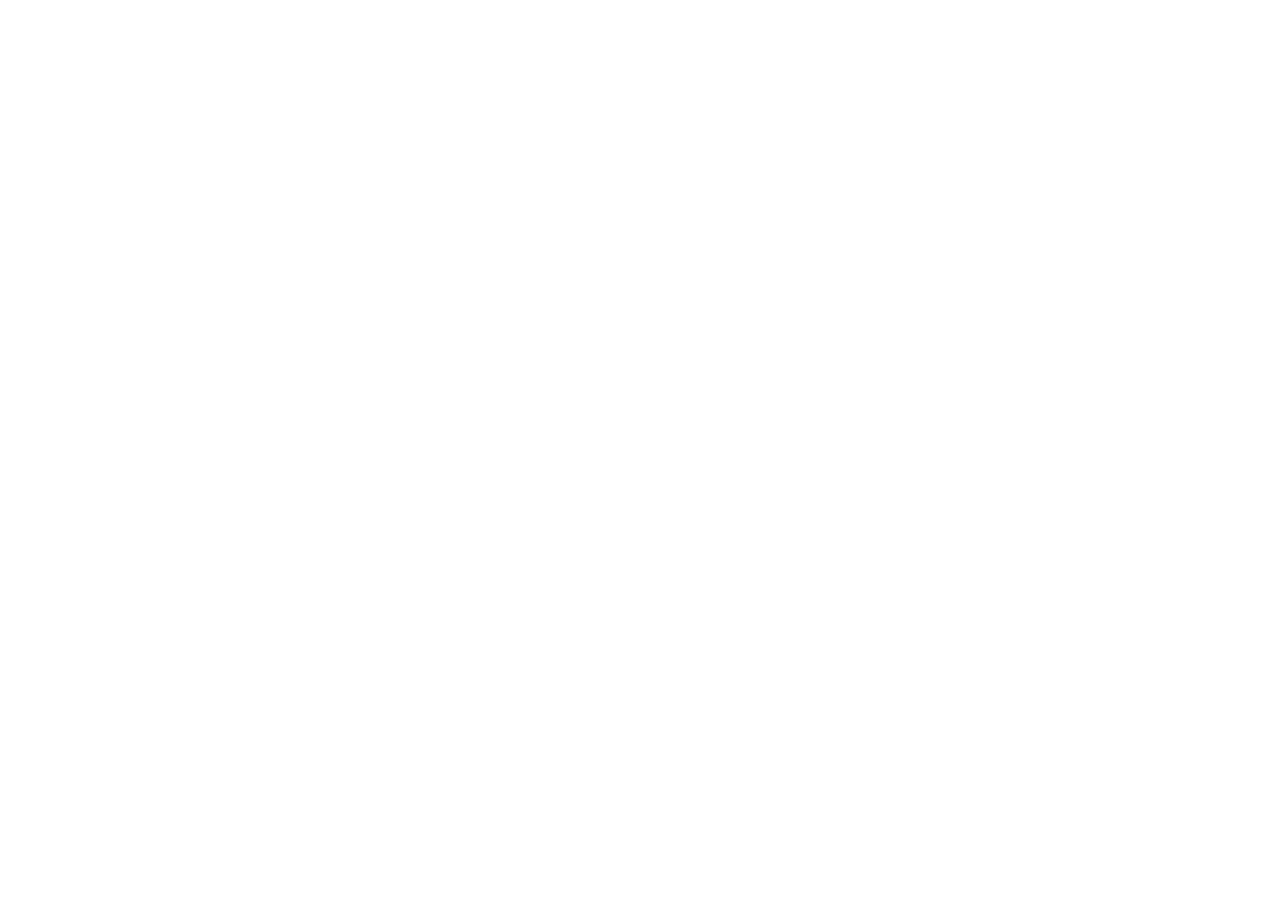
==== login.html @ bdaf7fa5 "初始化了大事件案例" ====
<!DOCTYPE html>
<html lang="en">
<head>
    <meta charset="UTF-8">
    <meta name="viewport" content="width=device-width, initial-scale=1.0">
    <title>Document</title>
</head>
<body>
    
</body>
</html>
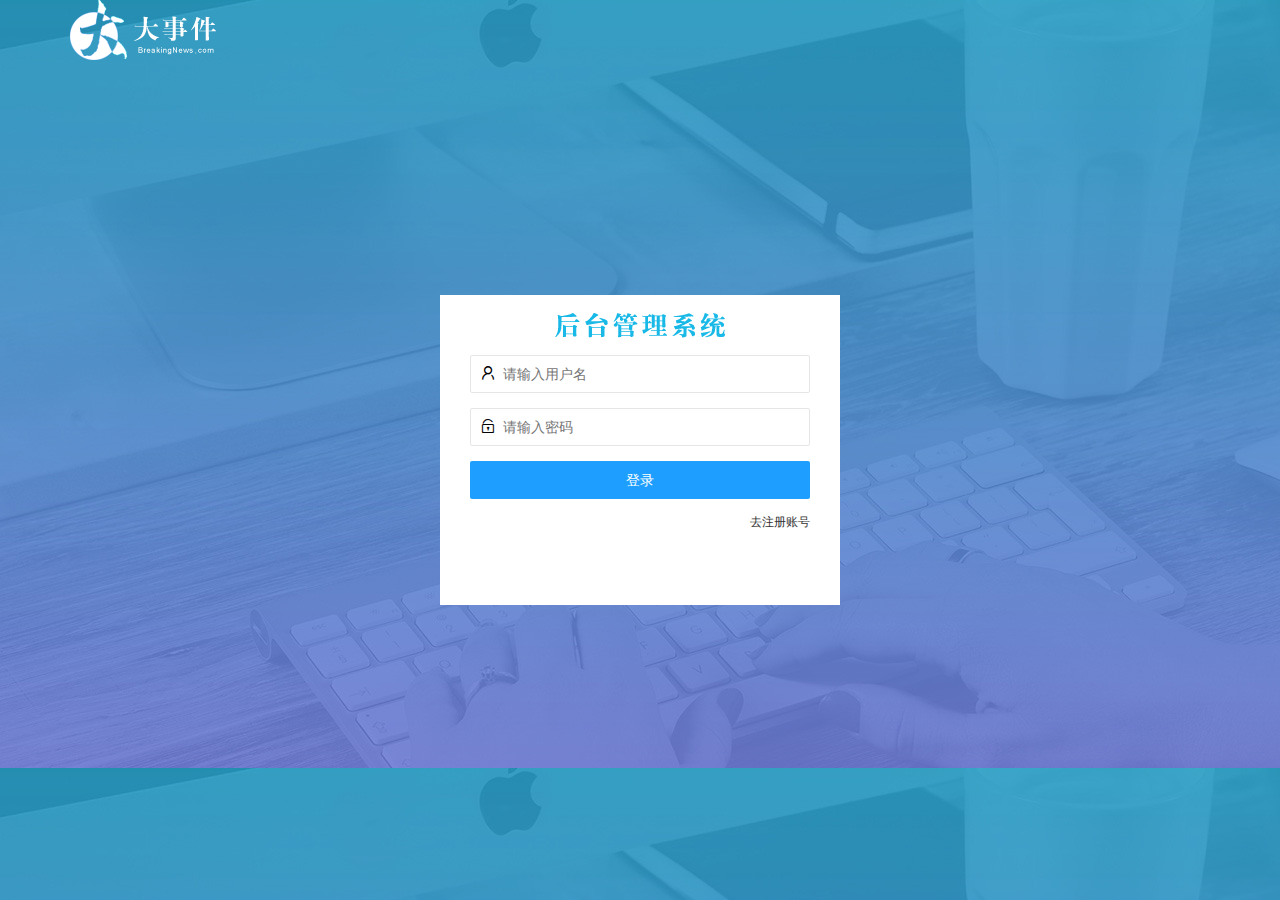
==== commit 0c56c8c4: "完成了登录和注册功能的开发" ====
--- a/login.html
+++ b/login.html
@@ -1,11 +1,125 @@
 <!DOCTYPE html>
 <html lang="en">
-<head>
-    <meta charset="UTF-8">
-    <meta name="viewport" content="width=device-width, initial-scale=1.0">
-    <title>Document</title>
-</head>
-<body>
-    
-</body>
-</html>+  <head>
+    <meta charset="UTF-8" />
+    <meta name="viewport" content="width=device-width, initial-scale=1.0" />
+    <title>登录/注册页面</title>
+    <!-- 导入lay uI -->
+    <link rel="stylesheet" href="/assets/lib/layui/css/layui.css" />
+    <!-- 导入自己的样式表 -->
+    <link rel="stylesheet" href="/assets/css/login.css" />
+  </head>
+  <body>
+    <!-- 头部区域 -->
+    <div class="layui-main">
+      <img src="/assets/images/logo.png" alt="" />
+    </div>
+    <!-- ---------------------------------------------------------- -->
+    <!-- 登录注册区域 -->
+    <div class="loginAndRegBox">
+      <div class="title-box"></div>
+      <!-- 登录的div -->
+      <div class="login-box">
+        <!-- 登录的表单 -->
+        <form class="layui-form" id="form_login">
+          <!-- 用户名 -->
+          <div class="layui-form-item">
+            <i class="layui-icon layui-icon-username"></i>
+            <input
+              type="text"
+              name="username"
+              required
+              lay-verify="required"
+              placeholder="请输入用户名"
+              autocomplete="off"
+              class="layui-input"
+            />
+          </div>
+          <!-- 密码 -->
+          <div class="layui-form-item">
+            <i class="layui-icon layui-icon-password"></i>
+            <input
+              type="password"
+              name="password"
+              required
+              lay-verify="required"
+              placeholder="请输入密码"
+              autocomplete="off"
+              class="layui-input"
+            />
+          </div>
+          <!-- 登录按钮 -->
+          <div class="layui-form-item">
+            <!-- 注意：表单提交按钮和普通按钮的区别，就是 lay-submit 属性 -->
+            <button class="layui-btn layui-btn-fluid layui-btn-normal" lay-submit>登录</button>
+          </div>
+          <div class="layui-form-item links">
+            <a href="javascript:;" id="link_reg">去注册账号</a>
+          </div>
+        </form>
+      </div>
+      <!-- ------------------------------------------------------------------- -->
+      <!-- 注册的div -->
+      <div class="reg-box">
+        <!-- 注册的表单 -->
+        <form class="layui-form" id="form_reg">
+          <!-- 用户名 -->
+          <div class="layui-form-item">
+            <i class="layui-icon layui-icon-username"></i>
+            <input
+              type="text"
+              name="username"
+              required
+              lay-verify="required"
+              placeholder="请输入用户名"
+              autocomplete="off"
+              class="layui-input"
+            />
+          </div>
+          <!-- 密码 -->
+          <div class="layui-form-item">
+            <i class="layui-icon layui-icon-password"></i>
+            <input
+              type="password"
+              name="password"
+              required
+              lay-verify="required|pwd"
+              placeholder="请输入密码"
+              autocomplete="off"
+              class="layui-input"
+            />
+          </div>
+          <!-- 密码确认框 -->
+          <div class="layui-form-item">
+            <i class="layui-icon layui-icon-password"></i>
+            <input
+              type="password"
+              name="repassword"
+              required
+              lay-verify="required|pwd|repwd"
+              placeholder="再次确认密码"
+              autocomplete="off"
+              class="layui-input"
+            />
+          </div>
+          <!-- 注册按钮 -->
+          <div class="layui-form-item">
+            <!-- 注意：表单提交按钮和普通按钮的区别，就是 lay-submit 属性 -->
+            <button class="layui-btn layui-btn-fluid layui-btn-normal" lay-submit>注册</button>
+          </div>
+          <div class="layui-form-item links">
+            <a href="javascript:;" id="link_login">去登录</a>
+          </div>
+        </form>
+      </div>
+    </div>
+    <!-- 导入layui -->
+    <script src="/assets/lib/layui/layui.all.js"></script>
+    <!-- 导入jq -->
+    <script src="/assets/lib/jquery.js"></script>
+    <!-- 导入自己封装的baseAPI.js -->
+    <script src="/assets/js/baseAPI.js"></script>
+    <!-- 导入自己的js -->
+    <script src="/assets/js/login.js"></script>
+  </body>
+</html>
--- a/assets/lib/layui/css/layui.css
+++ b/assets/lib/layui/css/layui.css
@@ -0,0 +1,2 @@
+/** layui-v2.5.5 MIT License By https://www.layui.com */
+ .layui-inline,img{display:inline-block;vertical-align:middle}h1,h2,h3,h4,h5,h6{font-weight:400}.layui-edge,.layui-header,.layui-inline,.layui-main{position:relative}.layui-body,.layui-edge,.layui-elip{overflow:hidden}.layui-btn,.layui-edge,.layui-inline,img{vertical-align:middle}.layui-btn,.layui-disabled,.layui-icon,.layui-unselect{-moz-user-select:none;-webkit-user-select:none;-ms-user-select:none}.layui-elip,.layui-form-checkbox span,.layui-form-pane .layui-form-label{text-overflow:ellipsis;white-space:nowrap}.layui-breadcrumb,.layui-tree-btnGroup{visibility:hidden}blockquote,body,button,dd,div,dl,dt,form,h1,h2,h3,h4,h5,h6,input,li,ol,p,pre,td,textarea,th,ul{margin:0;padding:0;-webkit-tap-highlight-color:rgba(0,0,0,0)}a:active,a:hover{outline:0}img{border:none}li{list-style:none}table{border-collapse:collapse;border-spacing:0}h4,h5,h6{font-size:100%}button,input,optgroup,option,select,textarea{font-family:inherit;font-size:inherit;font-style:inherit;font-weight:inherit;outline:0}pre{white-space:pre-wrap;white-space:-moz-pre-wrap;white-space:-pre-wrap;white-space:-o-pre-wrap;word-wrap:break-word}body{line-height:24px;font:14px Helvetica Neue,Helvetica,PingFang SC,Tahoma,Arial,sans-serif}hr{height:1px;margin:10px 0;border:0;clear:both}a{color:#333;text-decoration:none}a:hover{color:#777}a cite{font-style:normal;*cursor:pointer}.layui-border-box,.layui-border-box *{box-sizing:border-box}.layui-box,.layui-box *{box-sizing:content-box}.layui-clear{clear:both;*zoom:1}.layui-clear:after{content:'\20';clear:both;*zoom:1;display:block;height:0}.layui-inline{*display:inline;*zoom:1}.layui-edge{display:inline-block;width:0;height:0;border-width:6px;border-style:dashed;border-color:transparent}.layui-edge-top{top:-4px;border-bottom-color:#999;border-bottom-style:solid}.layui-edge-right{border-left-color:#999;border-left-style:solid}.layui-edge-bottom{top:2px;border-top-color:#999;border-top-style:solid}.layui-edge-left{border-right-color:#999;border-right-style:solid}.layui-disabled,.layui-disabled:hover{color:#d2d2d2!important;cursor:not-allowed!important}.layui-circle{border-radius:100%}.layui-show{display:block!important}.layui-hide{display:none!important}@font-face{font-family:layui-icon;src:url(../font/iconfont.eot?v=250);src:url(../font/iconfont.eot?v=250#iefix) format('embedded-opentype'),url(../font/iconfont.woff2?v=250) format('woff2'),url(../font/iconfont.woff?v=250) format('woff'),url(../font/iconfont.ttf?v=250) format('truetype'),url(../font/iconfont.svg?v=250#layui-icon) format('svg')}.layui-icon{font-family:layui-icon!important;font-size:16px;font-style:normal;-webkit-font-smoothing:antialiased;-moz-osx-font-smoothing:grayscale}.layui-icon-reply-fill:before{content:"\e611"}.layui-icon-set-fill:before{content:"\e614"}.layui-icon-menu-fill:before{content:"\e60f"}.layui-icon-search:before{content:"\e615"}.layui-icon-share:before{content:"\e641"}.layui-icon-set-sm:before{content:"\e620"}.layui-icon-engine:before{content:"\e628"}.layui-icon-close:before{content:"\1006"}.layui-icon-close-fill:before{content:"\1007"}.layui-icon-chart-screen:before{content:"\e629"}.layui-icon-star:before{content:"\e600"}.layui-icon-circle-dot:before{content:"\e617"}.layui-icon-chat:before{content:"\e606"}.layui-icon-release:before{content:"\e609"}.layui-icon-list:before{content:"\e60a"}.layui-icon-chart:before{content:"\e62c"}.layui-icon-ok-circle:before{content:"\1005"}.layui-icon-layim-theme:before{content:"\e61b"}.layui-icon-table:before{content:"\e62d"}.layui-icon-right:before{content:"\e602"}.layui-icon-left:before{content:"\e603"}.layui-icon-cart-simple:before{content:"\e698"}.layui-icon-face-cry:before{content:"\e69c"}.layui-icon-face-smile:before{content:"\e6af"}.layui-icon-survey:before{content:"\e6b2"}.layui-icon-tree:before{content:"\e62e"}.layui-icon-upload-circle:before{content:"\e62f"}.layui-icon-add-circle:before{content:"\e61f"}.layui-icon-download-circle:before{content:"\e601"}.layui-icon-templeate-1:before{content:"\e630"}.layui-icon-util:before{content:"\e631"}.layui-icon-face-surprised:before{content:"\e664"}.layui-icon-edit:before{content:"\e642"}.layui-icon-speaker:before{content:"\e645"}.layui-icon-down:before{content:"\e61a"}.layui-icon-file:before{content:"\e621"}.layui-icon-layouts:before{content:"\e632"}.layui-icon-rate-half:before{content:"\e6c9"}.layui-icon-add-circle-fine:before{content:"\e608"}.layui-icon-prev-circle:before{content:"\e633"}.layui-icon-read:before{content:"\e705"}.layui-icon-404:before{content:"\e61c"}.layui-icon-carousel:before{content:"\e634"}.layui-icon-help:before{content:"\e607"}.layui-icon-code-circle:before{content:"\e635"}.layui-icon-water:before{content:"\e636"}.layui-icon-username:before{content:"\e66f"}.layui-icon-find-fill:before{content:"\e670"}.layui-icon-about:before{content:"\e60b"}.layui-icon-location:before{content:"\e715"}.layui-icon-up:before{content:"\e619"}.layui-icon-pause:before{content:"\e651"}.layui-icon-date:before{content:"\e637"}.layui-icon-layim-uploadfile:before{content:"\e61d"}.layui-icon-delete:before{content:"\e640"}.layui-icon-play:before{content:"\e652"}.layui-icon-top:before{content:"\e604"}.layui-icon-friends:before{content:"\e612"}.layui-icon-refresh-3:before{content:"\e9aa"}.layui-icon-ok:before{content:"\e605"}.layui-icon-layer:before{content:"\e638"}.layui-icon-face-smile-fine:before{content:"\e60c"}.layui-icon-dollar:before{content:"\e659"}.layui-icon-group:before{content:"\e613"}.layui-icon-layim-download:before{content:"\e61e"}.layui-icon-picture-fine:before{content:"\e60d"}.layui-icon-link:before{content:"\e64c"}.layui-icon-diamond:before{content:"\e735"}.layui-icon-log:before{content:"\e60e"}.layui-icon-rate-solid:before{content:"\e67a"}.layui-icon-fonts-del:before{content:"\e64f"}.layui-icon-unlink:before{content:"\e64d"}.layui-icon-fonts-clear:before{content:"\e639"}.layui-icon-triangle-r:before{content:"\e623"}.layui-icon-circle:before{content:"\e63f"}.layui-icon-radio:before{content:"\e643"}.layui-icon-align-center:before{content:"\e647"}.layui-icon-align-right:before{content:"\e648"}.layui-icon-align-left:before{content:"\e649"}.layui-icon-loading-1:before{content:"\e63e"}.layui-icon-return:before{content:"\e65c"}.layui-icon-fonts-strong:before{content:"\e62b"}.layui-icon-upload:before{content:"\e67c"}.layui-icon-dialogue:before{content:"\e63a"}.layui-icon-video:before{content:"\e6ed"}.layui-icon-headset:before{content:"\e6fc"}.layui-icon-cellphone-fine:before{content:"\e63b"}.layui-icon-add-1:before{content:"\e654"}.layui-icon-face-smile-b:before{content:"\e650"}.layui-icon-fonts-html:before{content:"\e64b"}.layui-icon-form:before{content:"\e63c"}.layui-icon-cart:before{content:"\e657"}.layui-icon-camera-fill:before{content:"\e65d"}.layui-icon-tabs:before{content:"\e62a"}.layui-icon-fonts-code:before{content:"\e64e"}.layui-icon-fire:before{content:"\e756"}.layui-icon-set:before{content:"\e716"}.layui-icon-fonts-u:before{content:"\e646"}.layui-icon-triangle-d:before{content:"\e625"}.layui-icon-tips:before{content:"\e702"}.layui-icon-picture:before{content:"\e64a"}.layui-icon-more-vertical:before{content:"\e671"}.layui-icon-flag:before{content:"\e66c"}.layui-icon-loading:before{content:"\e63d"}.layui-icon-fonts-i:before{content:"\e644"}.layui-icon-refresh-1:before{content:"\e666"}.layui-icon-rmb:before{content:"\e65e"}.layui-icon-home:before{content:"\e68e"}.layui-icon-user:before{content:"\e770"}.layui-icon-notice:before{content:"\e667"}.layui-icon-login-weibo:before{content:"\e675"}.layui-icon-voice:before{content:"\e688"}.layui-icon-upload-drag:before{content:"\e681"}.layui-icon-login-qq:before{content:"\e676"}.layui-icon-snowflake:before{content:"\e6b1"}.layui-icon-file-b:before{content:"\e655"}.layui-icon-template:before{content:"\e663"}.layui-icon-auz:before{content:"\e672"}.layui-icon-console:before{content:"\e665"}.layui-icon-app:before{content:"\e653"}.layui-icon-prev:before{content:"\e65a"}.layui-icon-website:before{content:"\e7ae"}.layui-icon-next:before{content:"\e65b"}.layui-icon-component:before{content:"\e857"}.layui-icon-more:before{content:"\e65f"}.layui-icon-login-wechat:before{content:"\e677"}.layui-icon-shrink-right:before{content:"\e668"}.layui-icon-spread-left:before{content:"\e66b"}.layui-icon-camera:before{content:"\e660"}.layui-icon-note:before{content:"\e66e"}.layui-icon-refresh:before{content:"\e669"}.layui-icon-female:before{content:"\e661"}.layui-icon-male:before{content:"\e662"}.layui-icon-password:before{content:"\e673"}.layui-icon-senior:before{content:"\e674"}.layui-icon-theme:before{content:"\e66a"}.layui-icon-tread:before{content:"\e6c5"}.layui-icon-praise:before{content:"\e6c6"}.layui-icon-star-fill:before{content:"\e658"}.layui-icon-rate:before{content:"\e67b"}.layui-icon-template-1:before{content:"\e656"}.layui-icon-vercode:before{content:"\e679"}.layui-icon-cellphone:before{content:"\e678"}.layui-icon-screen-full:before{content:"\e622"}.layui-icon-screen-restore:before{content:"\e758"}.layui-icon-cols:before{content:"\e610"}.layui-icon-export:before{content:"\e67d"}.layui-icon-print:before{content:"\e66d"}.layui-icon-slider:before{content:"\e714"}.layui-icon-addition:before{content:"\e624"}.layui-icon-subtraction:before{content:"\e67e"}.layui-icon-service:before{content:"\e626"}.layui-icon-transfer:before{content:"\e691"}.layui-main{width:1140px;margin:0 auto}.layui-header{z-index:1000;height:60px}.layui-header a:hover{transition:all .5s;-webkit-transition:all .5s}.layui-side{position:fixed;left:0;top:0;bottom:0;z-index:999;width:200px;overflow-x:hidden}.layui-side-scroll{position:relative;width:220px;height:100%;overflow-x:hidden}.layui-body{position:absolute;left:200px;right:0;top:0;bottom:0;z-index:998;width:auto;overflow-y:auto;box-sizing:border-box}.layui-layout-body{overflow:hidden}.layui-layout-admin .layui-header{background-color:#23262E}.layui-layout-admin .layui-side{top:60px;width:200px;overflow-x:hidden}.layui-layout-admin .layui-body{position:fixed;top:60px;bottom:44px}.layui-layout-admin .layui-main{width:auto;margin:0 15px}.layui-layout-admin .layui-footer{position:fixed;left:200px;right:0;bottom:0;height:44px;line-height:44px;padding:0 15px;background-color:#eee}.layui-layout-admin .layui-logo{position:absolute;left:0;top:0;width:200px;height:100%;line-height:60px;text-align:center;color:#009688;font-size:16px}.layui-layout-admin .layui-header .layui-nav{background:0 0}.layui-layout-left{position:absolute!important;left:200px;top:0}.layui-layout-right{position:absolute!important;right:0;top:0}.layui-container{position:relative;margin:0 auto;padding:0 15px;box-sizing:border-box}.layui-fluid{position:relative;margin:0 auto;padding:0 15px}.layui-row:after,.layui-row:before{content:'';display:block;clear:both}.layui-col-lg1,.layui-col-lg10,.layui-col-lg11,.layui-col-lg12,.layui-col-lg2,.layui-col-lg3,.layui-col-lg4,.layui-col-lg5,.layui-col-lg6,.layui-col-lg7,.layui-col-lg8,.layui-col-lg9,.layui-col-md1,.layui-col-md10,.layui-col-md11,.layui-col-md12,.layui-col-md2,.layui-col-md3,.layui-col-md4,.layui-col-md5,.layui-col-md6,.layui-col-md7,.layui-col-md8,.layui-col-md9,.layui-col-sm1,.layui-col-sm10,.layui-col-sm11,.layui-col-sm12,.layui-col-sm2,.layui-col-sm3,.layui-col-sm4,.layui-col-sm5,.layui-col-sm6,.layui-col-sm7,.layui-col-sm8,.layui-col-sm9,.layui-col-xs1,.layui-col-xs10,.layui-col-xs11,.layui-col-xs12,.layui-col-xs2,.layui-col-xs3,.layui-col-xs4,.layui-col-xs5,.layui-col-xs6,.layui-col-xs7,.layui-col-xs8,.layui-col-xs9{position:relative;display:block;box-sizing:border-box}.layui-col-xs1,.layui-col-xs10,.layui-col-xs11,.layui-col-xs12,.layui-col-xs2,.layui-col-xs3,.layui-col-xs4,.layui-col-xs5,.layui-col-xs6,.layui-col-xs7,.layui-col-xs8,.layui-col-xs9{float:left}.layui-col-xs1{width:8.33333333%}.layui-col-xs2{width:16.66666667%}.layui-col-xs3{width:25%}.layui-col-xs4{width:33.33333333%}.layui-col-xs5{width:41.66666667%}.layui-col-xs6{width:50%}.layui-col-xs7{width:58.33333333%}.layui-col-xs8{width:66.66666667%}.layui-col-xs9{width:75%}.layui-col-xs10{width:83.33333333%}.layui-col-xs11{width:91.66666667%}.layui-col-xs12{width:100%}.layui-col-xs-offset1{margin-left:8.33333333%}.layui-col-xs-offset2{margin-left:16.66666667%}.layui-col-xs-offset3{margin-left:25%}.layui-col-xs-offset4{margin-left:33.33333333%}.layui-col-xs-offset5{margin-left:41.66666667%}.layui-col-xs-offset6{margin-left:50%}.layui-col-xs-offset7{margin-left:58.33333333%}.layui-col-xs-offset8{margin-left:66.66666667%}.layui-col-xs-offset9{margin-left:75%}.layui-col-xs-offset10{margin-left:83.33333333%}.layui-col-xs-offset11{margin-left:91.66666667%}.layui-col-xs-offset12{margin-left:100%}@media screen and (max-width:768px){.layui-hide-xs{display:none!important}.layui-show-xs-block{display:block!important}.layui-show-xs-inline{display:inline!important}.layui-show-xs-inline-block{display:inline-block!important}}@media screen and (min-width:768px){.layui-container{width:750px}.layui-hide-sm{display:none!important}.layui-show-sm-block{display:block!important}.layui-show-sm-inline{display:inline!important}.layui-show-sm-inline-block{display:inline-block!important}.layui-col-sm1,.layui-col-sm10,.layui-col-sm11,.layui-col-sm12,.layui-col-sm2,.layui-col-sm3,.layui-col-sm4,.layui-col-sm5,.layui-col-sm6,.layui-col-sm7,.layui-col-sm8,.layui-col-sm9{float:left}.layui-col-sm1{width:8.33333333%}.layui-col-sm2{width:16.66666667%}.layui-col-sm3{width:25%}.layui-col-sm4{width:33.33333333%}.layui-col-sm5{width:41.66666667%}.layui-col-sm6{width:50%}.layui-col-sm7{width:58.33333333%}.layui-col-sm8{width:66.66666667%}.layui-col-sm9{width:75%}.layui-col-sm10{width:83.33333333%}.layui-col-sm11{width:91.66666667%}.layui-col-sm12{width:100%}.layui-col-sm-offset1{margin-left:8.33333333%}.layui-col-sm-offset2{margin-left:16.66666667%}.layui-col-sm-offset3{margin-left:25%}.layui-col-sm-offset4{margin-left:33.33333333%}.layui-col-sm-offset5{margin-left:41.66666667%}.layui-col-sm-offset6{margin-left:50%}.layui-col-sm-offset7{margin-left:58.33333333%}.layui-col-sm-offset8{margin-left:66.66666667%}.layui-col-sm-offset9{margin-left:75%}.layui-col-sm-offset10{margin-left:83.33333333%}.layui-col-sm-offset11{margin-left:91.66666667%}.layui-col-sm-offset12{margin-left:100%}}@media screen and (min-width:992px){.layui-container{width:970px}.layui-hide-md{display:none!important}.layui-show-md-block{display:block!important}.layui-show-md-inline{display:inline!important}.layui-show-md-inline-block{display:inline-block!important}.layui-col-md1,.layui-col-md10,.layui-col-md11,.layui-col-md12,.layui-col-md2,.layui-col-md3,.layui-col-md4,.layui-col-md5,.layui-col-md6,.layui-col-md7,.layui-col-md8,.layui-col-md9{float:left}.layui-col-md1{width:8.33333333%}.layui-col-md2{width:16.66666667%}.layui-col-md3{width:25%}.layui-col-md4{width:33.33333333%}.layui-col-md5{width:41.66666667%}.layui-col-md6{width:50%}.layui-col-md7{width:58.33333333%}.layui-col-md8{width:66.66666667%}.layui-col-md9{width:75%}.layui-col-md10{width:83.33333333%}.layui-col-md11{width:91.66666667%}.layui-col-md12{width:100%}.layui-col-md-offset1{margin-left:8.33333333%}.layui-col-md-offset2{margin-left:16.66666667%}.layui-col-md-offset3{margin-left:25%}.layui-col-md-offset4{margin-left:33.33333333%}.layui-col-md-offset5{margin-left:41.66666667%}.layui-col-md-offset6{margin-left:50%}.layui-col-md-offset7{margin-left:58.33333333%}.layui-col-md-offset8{margin-left:66.66666667%}.layui-col-md-offset9{margin-left:75%}.layui-col-md-offset10{margin-left:83.33333333%}.layui-col-md-offset11{margin-left:91.66666667%}.layui-col-md-offset12{margin-left:100%}}@media screen and (min-width:1200px){.layui-container{width:1170px}.layui-hide-lg{display:none!important}.layui-show-lg-block{display:block!important}.layui-show-lg-inline{display:inline!important}.layui-show-lg-inline-block{display:inline-block!important}.layui-col-lg1,.layui-col-lg10,.layui-col-lg11,.layui-col-lg12,.layui-col-lg2,.layui-col-lg3,.layui-col-lg4,.layui-col-lg5,.layui-col-lg6,.layui-col-lg7,.layui-col-lg8,.layui-col-lg9{float:left}.layui-col-lg1{width:8.33333333%}.layui-col-lg2{width:16.66666667%}.layui-col-lg3{width:25%}.layui-col-lg4{width:33.33333333%}.layui-col-lg5{width:41.66666667%}.layui-col-lg6{width:50%}.layui-col-lg7{width:58.33333333%}.layui-col-lg8{width:66.66666667%}.layui-col-lg9{width:75%}.layui-col-lg10{width:83.33333333%}.layui-col-lg11{width:91.66666667%}.layui-col-lg12{width:100%}.layui-col-lg-offset1{margin-left:8.33333333%}.layui-col-lg-offset2{margin-left:16.66666667%}.layui-col-lg-offset3{margin-left:25%}.layui-col-lg-offset4{margin-left:33.33333333%}.layui-col-lg-offset5{margin-left:41.66666667%}.layui-col-lg-offset6{margin-left:50%}.layui-col-lg-offset7{margin-left:58.33333333%}.layui-col-lg-offset8{margin-left:66.66666667%}.layui-col-lg-offset9{margin-left:75%}.layui-col-lg-offset10{margin-left:83.33333333%}.layui-col-lg-offset11{margin-left:91.66666667%}.layui-col-lg-offset12{margin-left:100%}}.layui-col-space1{margin:-.5px}.layui-col-space1>*{padding:.5px}.layui-col-space3{margin:-1.5px}.layui-col-space3>*{padding:1.5px}.layui-col-space5{margin:-2.5px}.layui-col-space5>*{padding:2.5px}.layui-col-space8{margin:-3.5px}.layui-col-space8>*{padding:3.5px}.layui-col-space10{margin:-5px}.layui-col-space10>*{padding:5px}.layui-col-space12{margin:-6px}.layui-col-space12>*{padding:6px}.layui-col-space15{margin:-7.5px}.layui-col-space15>*{padding:7.5px}.layui-col-space18{margin:-9px}.layui-col-space18>*{padding:9px}.layui-col-space20{margin:-10px}.layui-col-space20>*{padding:10px}.layui-col-space22{margin:-11px}.layui-col-space22>*{padding:11px}.layui-col-space25{margin:-12.5px}.layui-col-space25>*{padding:12.5px}.layui-col-space30{margin:-15px}.layui-col-space30>*{padding:15px}.layui-btn,.layui-input,.layui-select,.layui-textarea,.layui-upload-button{outline:0;-webkit-appearance:none;transition:all .3s;-webkit-transition:all .3s;box-sizing:border-box}.layui-elem-quote{margin-bottom:10px;padding:15px;line-height:22px;border-left:5px solid #009688;border-radius:0 2px 2px 0;background-color:#f2f2f2}.layui-quote-nm{border-style:solid;border-width:1px 1px 1px 5px;background:0 0}.layui-elem-field{margin-bottom:10px;padding:0;border-width:1px;border-style:solid}.layui-elem-field legend{margin-left:20px;padding:0 10px;font-size:20px;font-weight:300}.layui-field-title{margin:10px 0 20px;border-width:1px 0 0}.layui-field-box{padding:10px 15px}.layui-field-title .layui-field-box{padding:10px 0}.layui-progress{position:relative;height:6px;border-radius:20px;background-color:#e2e2e2}.layui-progress-bar{position:absolute;left:0;top:0;width:0;max-width:100%;height:6px;border-radius:20px;text-align:right;background-color:#5FB878;transition:all .3s;-webkit-transition:all .3s}.layui-progress-big,.layui-progress-big .layui-progress-bar{height:18px;line-height:18px}.layui-progress-text{position:relative;top:-20px;line-height:18px;font-size:12px;color:#666}.layui-progress-big .layui-progress-text{position:static;padding:0 10px;color:#fff}.layui-collapse{border-width:1px;border-style:solid;border-radius:2px}.layui-colla-content,.layui-colla-item{border-top-width:1px;border-top-style:solid}.layui-colla-item:first-child{border-top:none}.layui-colla-title{position:relative;height:42px;line-height:42px;padding:0 15px 0 35px;color:#333;background-color:#f2f2f2;cursor:pointer;font-size:14px;overflow:hidden}.layui-colla-content{display:none;padding:10px 15px;line-height:22px;color:#666}.layui-colla-icon{position:absolute;left:15px;top:0;font-size:14px}.layui-card{margin-bottom:15px;border-radius:2px;background-color:#fff;box-shadow:0 1px 2px 0 rgba(0,0,0,.05)}.layui-card:last-child{margin-bottom:0}.layui-card-header{position:relative;height:42px;line-height:42px;padding:0 15px;border-bottom:1px solid #f6f6f6;color:#333;border-radius:2px 2px 0 0;font-size:14px}.layui-bg-black,.layui-bg-blue,.layui-bg-cyan,.layui-bg-green,.layui-bg-orange,.layui-bg-red{color:#fff!important}.layui-card-body{position:relative;padding:10px 15px;line-height:24px}.layui-card-body[pad15]{padding:15px}.layui-card-body[pad20]{padding:20px}.layui-card-body .layui-table{margin:5px 0}.layui-card .layui-tab{margin:0}.layui-panel-window{position:relative;padding:15px;border-radius:0;border-top:5px solid #E6E6E6;background-color:#fff}.layui-auxiliar-moving{position:fixed;left:0;right:0;top:0;bottom:0;width:100%;height:100%;background:0 0;z-index:9999999999}.layui-form-label,.layui-form-mid,.layui-form-select,.layui-input-block,.layui-input-inline,.layui-textarea{position:relative}.layui-bg-red{background-color:#FF5722!important}.layui-bg-orange{background-color:#FFB800!important}.layui-bg-green{background-color:#009688!important}.layui-bg-cyan{background-color:#2F4056!important}.layui-bg-blue{background-color:#1E9FFF!important}.layui-bg-black{background-color:#393D49!important}.layui-bg-gray{background-color:#eee!important;color:#666!important}.layui-badge-rim,.layui-colla-content,.layui-colla-item,.layui-collapse,.layui-elem-field,.layui-form-pane .layui-form-item[pane],.layui-form-pane .layui-form-label,.layui-input,.layui-layedit,.layui-layedit-tool,.layui-quote-nm,.layui-select,.layui-tab-bar,.layui-tab-card,.layui-tab-title,.layui-tab-title .layui-this:after,.layui-textarea{border-color:#e6e6e6}.layui-timeline-item:before,hr{background-color:#e6e6e6}.layui-text{line-height:22px;font-size:14px;color:#666}.layui-text h1,.layui-text h2,.layui-text h3{font-weight:500;color:#333}.layui-text h1{font-size:30px}.layui-text h2{font-size:24px}.layui-text h3{font-size:18px}.layui-text a:not(.layui-btn){color:#01AAED}.layui-text a:not(.layui-btn):hover{text-decoration:underline}.layui-text ul{padding:5px 0 5px 15px}.layui-text ul li{margin-top:5px;list-style-type:disc}.layui-text em,.layui-word-aux{color:#999!important;padding:0 5px!important}.layui-btn{display:inline-block;height:38px;line-height:38px;padding:0 18px;background-color:#009688;color:#fff;white-space:nowrap;text-align:center;font-size:14px;border:none;border-radius:2px;cursor:pointer}.layui-btn:hover{opacity:.8;filter:alpha(opacity=80);color:#fff}.layui-btn:active{opacity:1;filter:alpha(opacity=100)}.layui-btn+.layui-btn{margin-left:10px}.layui-btn-container{font-size:0}.layui-btn-container .layui-btn{margin-right:10px;margin-bottom:10px}.layui-btn-container .layui-btn+.layui-btn{margin-left:0}.layui-table .layui-btn-container .layui-btn{margin-bottom:9px}.layui-btn-radius{border-radius:100px}.layui-btn .layui-icon{margin-right:3px;font-size:18px;vertical-align:bottom;vertical-align:middle\9}.layui-btn-primary{border:1px solid #C9C9C9;background-color:#fff;color:#555}.layui-btn-primary:hover{border-color:#009688;color:#333}.layui-btn-normal{background-color:#1E9FFF}.layui-btn-warm{background-color:#FFB800}.layui-btn-danger{background-color:#FF5722}.layui-btn-checked{background-color:#5FB878}.layui-btn-disabled,.layui-btn-disabled:active,.layui-btn-disabled:hover{border:1px solid #e6e6e6;background-color:#FBFBFB;color:#C9C9C9;cursor:not-allowed;opacity:1}.layui-btn-lg{height:44px;line-height:44px;padding:0 25px;font-size:16px}.layui-btn-sm{height:30px;line-height:30px;padding:0 10px;font-size:12px}.layui-btn-sm i{font-size:16px!important}.layui-btn-xs{height:22px;line-height:22px;padding:0 5px;font-size:12px}.layui-btn-xs i{font-size:14px!important}.layui-btn-group{display:inline-block;vertical-align:middle;font-size:0}.layui-btn-group .layui-btn{margin-left:0!important;margin-right:0!important;border-left:1px solid rgba(255,255,255,.5);border-radius:0}.layui-btn-group .layui-btn-primary{border-left:none}.layui-btn-group .layui-btn-primary:hover{border-color:#C9C9C9;color:#009688}.layui-btn-group .layui-btn:first-child{border-left:none;border-radius:2px 0 0 2px}.layui-btn-group .layui-btn-primary:first-child{border-left:1px solid #c9c9c9}.layui-btn-group .layui-btn:last-child{border-radius:0 2px 2px 0}.layui-btn-group .layui-btn+.layui-btn{margin-left:0}.layui-btn-group+.layui-btn-group{margin-left:10px}.layui-btn-fluid{width:100%}.layui-input,.layui-select,.layui-textarea{height:38px;line-height:1.3;line-height:38px\9;border-width:1px;border-style:solid;background-color:#fff;border-radius:2px}.layui-input::-webkit-input-placeholder,.layui-select::-webkit-input-placeholder,.layui-textarea::-webkit-input-placeholder{line-height:1.3}.layui-input,.layui-textarea{display:block;width:100%;padding-left:10px}.layui-input:hover,.layui-textarea:hover{border-color:#D2D2D2!important}.layui-input:focus,.layui-textarea:focus{border-color:#C9C9C9!important}.layui-textarea{min-height:100px;height:auto;line-height:20px;padding:6px 10px;resize:vertical}.layui-select{padding:0 10px}.layui-form input[type=checkbox],.layui-form input[type=radio],.layui-form select{display:none}.layui-form [lay-ignore]{display:initial}.layui-form-item{margin-bottom:15px;clear:both;*zoom:1}.layui-form-item:after{content:'\20';clear:both;*zoom:1;display:block;height:0}.layui-form-label{float:left;display:block;padding:9px 15px;width:80px;font-weight:400;line-height:20px;text-align:right}.layui-form-label-col{display:block;float:none;padding:9px 0;line-height:20px;text-align:left}.layui-form-item .layui-inline{margin-bottom:5px;margin-right:10px}.layui-input-block{margin-left:110px;min-height:36px}.layui-input-inline{display:inline-block;vertical-align:middle}.layui-form-item .layui-input-inline{float:left;width:190px;margin-right:10px}.layui-form-text .layui-input-inline{width:auto}.layui-form-mid{float:left;display:block;padding:9px 0!important;line-height:20px;margin-right:10px}.layui-form-danger+.layui-form-select .layui-input,.layui-form-danger:focus{border-color:#FF5722!important}.layui-form-select .layui-input{padding-right:30px;cursor:pointer}.layui-form-select .layui-edge{position:absolute;right:10px;top:50%;margin-top:-3px;cursor:pointer;border-width:6px;border-top-color:#c2c2c2;border-top-style:solid;transition:all .3s;-webkit-transition:all .3s}.layui-form-select dl{display:none;position:absolute;left:0;top:42px;padding:5px 0;z-index:899;min-width:100%;border:1px solid #d2d2d2;max-height:300px;overflow-y:auto;background-color:#fff;border-radius:2px;box-shadow:0 2px 4px rgba(0,0,0,.12);box-sizing:border-box}.layui-form-select dl dd,.layui-form-select dl dt{padding:0 10px;line-height:36px;white-space:nowrap;overflow:hidden;text-overflow:ellipsis}.layui-form-select dl dt{font-size:12px;color:#999}.layui-form-select dl dd{cursor:pointer}.layui-form-select dl dd:hover{background-color:#f2f2f2;-webkit-transition:.5s all;transition:.5s all}.layui-form-select .layui-select-group dd{padding-left:20px}.layui-form-select dl dd.layui-select-tips{padding-left:10px!important;color:#999}.layui-form-select dl dd.layui-this{background-color:#5FB878;color:#fff}.layui-form-checkbox,.layui-form-select dl dd.layui-disabled{background-color:#fff}.layui-form-selected dl{display:block}.layui-form-checkbox,.layui-form-checkbox *,.layui-form-switch{display:inline-block;vertical-align:middle}.layui-form-selected .layui-edge{margin-top:-9px;-webkit-transform:rotate(180deg);transform:rotate(180deg);margin-top:-3px\9}:root .layui-form-selected .layui-edge{margin-top:-9px\0/IE9}.layui-form-selectup dl{top:auto;bottom:42px}.layui-select-none{margin:5px 0;text-align:center;color:#999}.layui-select-disabled .layui-disabled{border-color:#eee!important}.layui-select-disabled .layui-edge{border-top-color:#d2d2d2}.layui-form-checkbox{position:relative;height:30px;line-height:30px;margin-right:10px;padding-right:30px;cursor:pointer;font-size:0;-webkit-transition:.1s linear;transition:.1s linear;box-sizing:border-box}.layui-form-checkbox span{padding:0 10px;height:100%;font-size:14px;border-radius:2px 0 0 2px;background-color:#d2d2d2;color:#fff;overflow:hidden}.layui-form-checkbox:hover span{background-color:#c2c2c2}.layui-form-checkbox i{position:absolute;right:0;top:0;width:30px;height:28px;border:1px solid #d2d2d2;border-left:none;border-radius:0 2px 2px 0;color:#fff;font-size:20px;text-align:center}.layui-form-checkbox:hover i{border-color:#c2c2c2;color:#c2c2c2}.layui-form-checked,.layui-form-checked:hover{border-color:#5FB878}.layui-form-checked span,.layui-form-checked:hover span{background-color:#5FB878}.layui-form-checked i,.layui-form-checked:hover i{color:#5FB878}.layui-form-item .layui-form-checkbox{margin-top:4px}.layui-form-checkbox[lay-skin=primary]{height:auto!important;line-height:normal!important;min-width:18px;min-height:18px;border:none!important;margin-right:0;padding-left:28px;padding-right:0;background:0 0}.layui-form-checkbox[lay-skin=primary] span{padding-left:0;padding-right:15px;line-height:18px;background:0 0;color:#666}.layui-form-checkbox[lay-skin=primary] i{right:auto;left:0;width:16px;height:16px;line-height:16px;border:1px solid #d2d2d2;font-size:12px;border-radius:2px;background-color:#fff;-webkit-transition:.1s linear;transition:.1s linear}.layui-form-checkbox[lay-skin=primary]:hover i{border-color:#5FB878;color:#fff}.layui-form-checked[lay-skin=primary] i{border-color:#5FB878!important;background-color:#5FB878;color:#fff}.layui-checkbox-disbaled[lay-skin=primary] span{background:0 0!important;color:#c2c2c2}.layui-checkbox-disbaled[lay-skin=primary]:hover i{border-color:#d2d2d2}.layui-form-item .layui-form-checkbox[lay-skin=primary]{margin-top:10px}.layui-form-switch{position:relative;height:22px;line-height:22px;min-width:35px;padding:0 5px;margin-top:8px;border:1px solid #d2d2d2;border-radius:20px;cursor:pointer;background-color:#fff;-webkit-transition:.1s linear;transition:.1s linear}.layui-form-switch i{position:absolute;left:5px;top:3px;width:16px;height:16px;border-radius:20px;background-color:#d2d2d2;-webkit-transition:.1s linear;transition:.1s linear}.layui-form-switch em{position:relative;top:0;width:25px;margin-left:21px;padding:0!important;text-align:center!important;color:#999!important;font-style:normal!important;font-size:12px}.layui-form-onswitch{border-color:#5FB878;background-color:#5FB878}.layui-checkbox-disbaled,.layui-checkbox-disbaled i{border-color:#e2e2e2!important}.layui-form-onswitch i{left:100%;margin-left:-21px;background-color:#fff}.layui-form-onswitch em{margin-left:5px;margin-right:21px;color:#fff!important}.layui-checkbox-disbaled span{background-color:#e2e2e2!important}.layui-checkbox-disbaled:hover i{color:#fff!important}[lay-radio]{display:none}.layui-form-radio,.layui-form-radio *{display:inline-block;vertical-align:middle}.layui-form-radio{line-height:28px;margin:6px 10px 0 0;padding-right:10px;cursor:pointer;font-size:0}.layui-form-radio *{font-size:14px}.layui-form-radio>i{margin-right:8px;font-size:22px;color:#c2c2c2}.layui-form-radio>i:hover,.layui-form-radioed>i{color:#5FB878}.layui-radio-disbaled>i{color:#e2e2e2!important}.layui-form-pane .layui-form-label{width:110px;padding:8px 15px;height:38px;line-height:20px;border-width:1px;border-style:solid;border-radius:2px 0 0 2px;text-align:center;background-color:#FBFBFB;overflow:hidden;box-sizing:border-box}.layui-form-pane .layui-input-inline{margin-left:-1px}.layui-form-pane .layui-input-block{margin-left:110px;left:-1px}.layui-form-pane .layui-input{border-radius:0 2px 2px 0}.layui-form-pane .layui-form-text .layui-form-label{float:none;width:100%;border-radius:2px;box-sizing:border-box;text-align:left}.layui-form-pane .layui-form-text .layui-input-inline{display:block;margin:0;top:-1px;clear:both}.layui-form-pane .layui-form-text .layui-input-block{margin:0;left:0;top:-1px}.layui-form-pane .layui-form-text .layui-textarea{min-height:100px;border-radius:0 0 2px 2px}.layui-form-pane .layui-form-checkbox{margin:4px 0 4px 10px}.layui-form-pane .layui-form-radio,.layui-form-pane .layui-form-switch{margin-top:6px;margin-left:10px}.layui-form-pane .layui-form-item[pane]{position:relative;border-width:1px;border-style:solid}.layui-form-pane .layui-form-item[pane] .layui-form-label{position:absolute;left:0;top:0;height:100%;border-width:0 1px 0 0}.layui-form-pane .layui-form-item[pane] .layui-input-inline{margin-left:110px}@media screen and (max-width:450px){.layui-form-item .layui-form-label{text-overflow:ellipsis;overflow:hidden;white-space:nowrap}.layui-form-item .layui-inline{display:block;margin-right:0;margin-bottom:20px;clear:both}.layui-form-item .layui-inline:after{content:'\20';clear:both;display:block;height:0}.layui-form-item .layui-input-inline{display:block;float:none;left:-3px;width:auto;margin:0 0 10px 112px}.layui-form-item .layui-input-inline+.layui-form-mid{margin-left:110px;top:-5px;padding:0}.layui-form-item .layui-form-checkbox{margin-right:5px;margin-bottom:5px}}.layui-layedit{border-width:1px;border-style:solid;border-radius:2px}.layui-layedit-tool{padding:3px 5px;border-bottom-width:1px;border-bottom-style:solid;font-size:0}.layedit-tool-fixed{position:fixed;top:0;border-top:1px solid #e2e2e2}.layui-layedit-tool .layedit-tool-mid,.layui-layedit-tool .layui-icon{display:inline-block;vertical-align:middle;text-align:center;font-size:14px}.layui-layedit-tool .layui-icon{position:relative;width:32px;height:30px;line-height:30px;margin:3px 5px;color:#777;cursor:pointer;border-radius:2px}.layui-layedit-tool .layui-icon:hover{color:#393D49}.layui-layedit-tool .layui-icon:active{color:#000}.layui-layedit-tool .layedit-tool-active{background-color:#e2e2e2;color:#000}.layui-layedit-tool .layui-disabled,.layui-layedit-tool .layui-disabled:hover{color:#d2d2d2;cursor:not-allowed}.layui-layedit-tool .layedit-tool-mid{width:1px;height:18px;margin:0 10px;background-color:#d2d2d2}.layedit-tool-html{width:50px!important;font-size:30px!important}.layedit-tool-b,.layedit-tool-code,.layedit-tool-help{font-size:16px!important}.layedit-tool-d,.layedit-tool-face,.layedit-tool-image,.layedit-tool-unlink{font-size:18px!important}.layedit-tool-image input{position:absolute;font-size:0;left:0;top:0;width:100%;height:100%;opacity:.01;filter:Alpha(opacity=1);cursor:pointer}.layui-layedit-iframe iframe{display:block;width:100%}#LAY_layedit_code{overflow:hidden}.layui-laypage{display:inline-block;*display:inline;*zoom:1;vertical-align:middle;margin:10px 0;font-size:0}.layui-laypage>a:first-child,.layui-laypage>a:first-child em{border-radius:2px 0 0 2px}.layui-laypage>a:last-child,.layui-laypage>a:last-child em{border-radius:0 2px 2px 0}.layui-laypage>:first-child{margin-left:0!important}.layui-laypage>:last-child{margin-right:0!important}.layui-laypage a,.layui-laypage button,.layui-laypage input,.layui-laypage select,.layui-laypage span{border:1px solid #e2e2e2}.layui-laypage a,.layui-laypage span{display:inline-block;*display:inline;*zoom:1;vertical-align:middle;padding:0 15px;height:28px;line-height:28px;margin:0 -1px 5px 0;background-color:#fff;color:#333;font-size:12px}.layui-flow-more a *,.layui-laypage input,.layui-table-view select[lay-ignore]{display:inline-block}.layui-laypage a:hover{color:#009688}.layui-laypage em{font-style:normal}.layui-laypage .layui-laypage-spr{color:#999;font-weight:700}.layui-laypage a{text-decoration:none}.layui-laypage .layui-laypage-curr{position:relative}.layui-laypage .layui-laypage-curr em{position:relative;color:#fff}.layui-laypage .layui-laypage-curr .layui-laypage-em{position:absolute;left:-1px;top:-1px;padding:1px;width:100%;height:100%;background-color:#009688}.layui-laypage-em{border-radius:2px}.layui-laypage-next em,.layui-laypage-prev em{font-family:Sim sun;font-size:16px}.layui-laypage .layui-laypage-count,.layui-laypage .layui-laypage-limits,.layui-laypage .layui-laypage-refresh,.layui-laypage .layui-laypage-skip{margin-left:10px;margin-right:10px;padding:0;border:none}.layui-laypage .layui-laypage-limits,.layui-laypage .layui-laypage-refresh{vertical-align:top}.layui-laypage .layui-laypage-refresh i{font-size:18px;cursor:pointer}.layui-laypage select{height:22px;padding:3px;border-radius:2px;cursor:pointer}.layui-laypage .layui-laypage-skip{height:30px;line-height:30px;color:#999}.layui-laypage button,.layui-laypage input{height:30px;line-height:30px;border-radius:2px;vertical-align:top;background-color:#fff;box-sizing:border-box}.layui-laypage input{width:40px;margin:0 10px;padding:0 3px;text-align:center}.layui-laypage input:focus,.layui-laypage select:focus{border-color:#009688!important}.layui-laypage button{margin-left:10px;padding:0 10px;cursor:pointer}.layui-table,.layui-table-view{margin:10px 0}.layui-flow-more{margin:10px 0;text-align:center;color:#999;font-size:14px}.layui-flow-more a{height:32px;line-height:32px}.layui-flow-more a *{vertical-align:top}.layui-flow-more a cite{padding:0 20px;border-radius:3px;background-color:#eee;color:#333;font-style:normal}.layui-flow-more a cite:hover{opacity:.8}.layui-flow-more a i{font-size:30px;color:#737383}.layui-table{width:100%;background-color:#fff;color:#666}.layui-table tr{transition:all .3s;-webkit-transition:all .3s}.layui-table th{text-align:left;font-weight:400}.layui-table tbody tr:hover,.layui-table thead tr,.layui-table-click,.layui-table-header,.layui-table-hover,.layui-table-mend,.layui-table-patch,.layui-table-tool,.layui-table-total,.layui-table-total tr,.layui-table[lay-even] tr:nth-child(even){background-color:#f2f2f2}.layui-table td,.layui-table th,.layui-table-col-set,.layui-table-fixed-r,.layui-table-grid-down,.layui-table-header,.layui-table-page,.layui-table-tips-main,.layui-table-tool,.layui-table-total,.layui-table-view,.layui-table[lay-skin=line],.layui-table[lay-skin=row]{border-width:1px;border-style:solid;border-color:#e6e6e6}.layui-table td,.layui-table th{position:relative;padding:9px 15px;min-height:20px;line-height:20px;font-size:14px}.layui-table[lay-skin=line] td,.layui-table[lay-skin=line] th{border-width:0 0 1px}.layui-table[lay-skin=row] td,.layui-table[lay-skin=row] th{border-width:0 1px 0 0}.layui-table[lay-skin=nob] td,.layui-table[lay-skin=nob] th{border:none}.layui-table img{max-width:100px}.layui-table[lay-size=lg] td,.layui-table[lay-size=lg] th{padding:15px 30px}.layui-table-view .layui-table[lay-size=lg] .layui-table-cell{height:40px;line-height:40px}.layui-table[lay-size=sm] td,.layui-table[lay-size=sm] th{font-size:12px;padding:5px 10px}.layui-table-view .layui-table[lay-size=sm] .layui-table-cell{height:20px;line-height:20px}.layui-table[lay-data]{display:none}.layui-table-box{position:relative;overflow:hidden}.layui-table-view .layui-table{position:relative;width:auto;margin:0}.layui-table-view .layui-table[lay-skin=line]{border-width:0 1px 0 0}.layui-table-view .layui-table[lay-skin=row]{border-width:0 0 1px}.layui-table-view .layui-table td,.layui-table-view .layui-table th{padding:5px 0;border-top:none;border-left:none}.layui-table-view .layui-table th.layui-unselect .layui-table-cell span{cursor:pointer}.layui-table-view .layui-table td{cursor:default}.layui-table-view .layui-table td[data-edit=text]{cursor:text}.layui-table-view .layui-form-checkbox[lay-skin=primary] i{width:18px;height:18px}.layui-table-view .layui-form-radio{line-height:0;padding:0}.layui-table-view .layui-form-radio>i{margin:0;font-size:20px}.layui-table-init{position:absolute;left:0;top:0;width:100%;height:100%;text-align:center;z-index:110}.layui-table-init .layui-icon{position:absolute;left:50%;top:50%;margin:-15px 0 0 -15px;font-size:30px;color:#c2c2c2}.layui-table-header{border-width:0 0 1px;overflow:hidden}.layui-table-header .layui-table{margin-bottom:-1px}.layui-table-tool .layui-inline[lay-event]{position:relative;width:26px;height:26px;padding:5px;line-height:16px;margin-right:10px;text-align:center;color:#333;border:1px solid #ccc;cursor:pointer;-webkit-transition:.5s all;transition:.5s all}.layui-table-tool .layui-inline[lay-event]:hover{border:1px solid #999}.layui-table-tool-temp{padding-right:120px}.layui-table-tool-self{position:absolute;right:17px;top:10px}.layui-table-tool .layui-table-tool-self .layui-inline[lay-event]{margin:0 0 0 10px}.layui-table-tool-panel{position:absolute;top:29px;left:-1px;padding:5px 0;min-width:150px;min-height:40px;border:1px solid #d2d2d2;text-align:left;overflow-y:auto;background-color:#fff;box-shadow:0 2px 4px rgba(0,0,0,.12)}.layui-table-cell,.layui-table-tool-panel li{overflow:hidden;text-overflow:ellipsis;white-space:nowrap}.layui-table-tool-panel li{padding:0 10px;line-height:30px;-webkit-transition:.5s all;transition:.5s all}.layui-table-tool-panel li .layui-form-checkbox[lay-skin=primary]{width:100%;padding-left:28px}.layui-table-tool-panel li:hover{background-color:#f2f2f2}.layui-table-tool-panel li .layui-form-checkbox[lay-skin=primary] i{position:absolute;left:0;top:0}.layui-table-tool-panel li .layui-form-checkbox[lay-skin=primary] span{padding:0}.layui-table-tool .layui-table-tool-self .layui-table-tool-panel{left:auto;right:-1px}.layui-table-col-set{position:absolute;right:0;top:0;width:20px;height:100%;border-width:0 0 0 1px;background-color:#fff}.layui-table-sort{width:10px;height:20px;margin-left:5px;cursor:pointer!important}.layui-table-sort .layui-edge{position:absolute;left:5px;border-width:5px}.layui-table-sort .layui-table-sort-asc{top:3px;border-top:none;border-bottom-style:solid;border-bottom-color:#b2b2b2}.layui-table-sort .layui-table-sort-asc:hover{border-bottom-color:#666}.layui-table-sort .layui-table-sort-desc{bottom:5px;border-bottom:none;border-top-style:solid;border-top-color:#b2b2b2}.layui-table-sort .layui-table-sort-desc:hover{border-top-color:#666}.layui-table-sort[lay-sort=asc] .layui-table-sort-asc{border-bottom-color:#000}.layui-table-sort[lay-sort=desc] .layui-table-sort-desc{border-top-color:#000}.layui-table-cell{height:28px;line-height:28px;padding:0 15px;position:relative;box-sizing:border-box}.layui-table-cell .layui-form-checkbox[lay-skin=primary]{top:-1px;padding:0}.layui-table-cell .layui-table-link{color:#01AAED}.laytable-cell-checkbox,.laytable-cell-numbers,.laytable-cell-radio,.laytable-cell-space{padding:0;text-align:center}.layui-table-body{position:relative;overflow:auto;margin-right:-1px;margin-bottom:-1px}.layui-table-body .layui-none{line-height:26px;padding:15px;text-align:center;color:#999}.layui-table-fixed{position:absolute;left:0;top:0;z-index:101}.layui-table-fixed .layui-table-body{overflow:hidden}.layui-table-fixed-l{box-shadow:0 -1px 8px rgba(0,0,0,.08)}.layui-table-fixed-r{left:auto;right:-1px;border-width:0 0 0 1px;box-shadow:-1px 0 8px rgba(0,0,0,.08)}.layui-table-fixed-r .layui-table-header{position:relative;overflow:visible}.layui-table-mend{position:absolute;right:-49px;top:0;height:100%;width:50px}.layui-table-tool{position:relative;z-index:890;width:100%;min-height:50px;line-height:30px;padding:10px 15px;border-width:0 0 1px}.layui-table-tool .layui-btn-container{margin-bottom:-10px}.layui-table-page,.layui-table-total{border-width:1px 0 0;margin-bottom:-1px;overflow:hidden}.layui-table-page{position:relative;width:100%;padding:7px 7px 0;height:41px;font-size:12px;white-space:nowrap}.layui-table-page>div{height:26px}.layui-table-page .layui-laypage{margin:0}.layui-table-page .layui-laypage a,.layui-table-page .layui-laypage span{height:26px;line-height:26px;margin-bottom:10px;border:none;background:0 0}.layui-table-page .layui-laypage a,.layui-table-page .layui-laypage span.layui-laypage-curr{padding:0 12px}.layui-table-page .layui-laypage span{margin-left:0;padding:0}.layui-table-page .layui-laypage .layui-laypage-prev{margin-left:-7px!important}.layui-table-page .layui-laypage .layui-laypage-curr .layui-laypage-em{left:0;top:0;padding:0}.layui-table-page .layui-laypage button,.layui-table-page .layui-laypage input{height:26px;line-height:26px}.layui-table-page .layui-laypage input{width:40px}.layui-table-page .layui-laypage button{padding:0 10px}.layui-table-page select{height:18px}.layui-table-patch .layui-table-cell{padding:0;width:30px}.layui-table-edit{position:absolute;left:0;top:0;width:100%;height:100%;padding:0 14px 1px;border-radius:0;box-shadow:1px 1px 20px rgba(0,0,0,.15)}.layui-table-edit:focus{border-color:#5FB878!important}select.layui-table-edit{padding:0 0 0 10px;border-color:#C9C9C9}.layui-table-view .layui-form-checkbox,.layui-table-view .layui-form-radio,.layui-table-view .layui-form-switch{top:0;margin:0;box-sizing:content-box}.layui-table-view .layui-form-checkbox{top:-1px;height:26px;line-height:26px}.layui-table-view .layui-form-checkbox i{height:26px}.layui-table-grid .layui-table-cell{overflow:visible}.layui-table-grid-down{position:absolute;top:0;right:0;width:26px;height:100%;padding:5px 0;border-width:0 0 0 1px;text-align:center;background-color:#fff;color:#999;cursor:pointer}.layui-table-grid-down .layui-icon{position:absolute;top:50%;left:50%;margin:-8px 0 0 -8px}.layui-table-grid-down:hover{background-color:#fbfbfb}body .layui-table-tips .layui-layer-content{background:0 0;padding:0;box-shadow:0 1px 6px rgba(0,0,0,.12)}.layui-table-tips-main{margin:-44px 0 0 -1px;max-height:150px;padding:8px 15px;font-size:14px;overflow-y:scroll;background-color:#fff;color:#666}.layui-table-tips-c{position:absolute;right:-3px;top:-13px;width:20px;height:20px;padding:3px;cursor:pointer;background-color:#666;border-radius:50%;color:#fff}.layui-table-tips-c:hover{background-color:#777}.layui-table-tips-c:before{position:relative;right:-2px}.layui-upload-file{display:none!important;opacity:.01;filter:Alpha(opacity=1)}.layui-upload-drag,.layui-upload-form,.layui-upload-wrap{display:inline-block}.layui-upload-list{margin:10px 0}.layui-upload-choose{padding:0 10px;color:#999}.layui-upload-drag{position:relative;padding:30px;border:1px dashed #e2e2e2;background-color:#fff;text-align:center;cursor:pointer;color:#999}.layui-upload-drag .layui-icon{font-size:50px;color:#009688}.layui-upload-drag[lay-over]{border-color:#009688}.layui-upload-iframe{position:absolute;width:0;height:0;border:0;visibility:hidden}.layui-upload-wrap{position:relative;vertical-align:middle}.layui-upload-wrap .layui-upload-file{display:block!important;position:absolute;left:0;top:0;z-index:10;font-size:100px;width:100%;height:100%;opacity:.01;filter:Alpha(opacity=1);cursor:pointer}.layui-transfer-active,.layui-transfer-box{display:inline-block;vertical-align:middle}.layui-transfer-box,.layui-transfer-header,.layui-transfer-search{border-width:0;border-style:solid;border-color:#e6e6e6}.layui-transfer-box{position:relative;border-width:1px;width:200px;height:360px;border-radius:2px;background-color:#fff}.layui-transfer-box .layui-form-checkbox{width:100%;margin:0!important}.layui-transfer-header{height:38px;line-height:38px;padding:0 10px;border-bottom-width:1px}.layui-transfer-search{position:relative;padding:10px;border-bottom-width:1px}.layui-transfer-search .layui-input{height:32px;padding-left:30px;font-size:12px}.layui-transfer-search .layui-icon-search{position:absolute;left:20px;top:50%;margin-top:-8px;color:#666}.layui-transfer-active{margin:0 15px}.layui-transfer-active .layui-btn{display:block;margin:0;padding:0 15px;background-color:#5FB878;border-color:#5FB878;color:#fff}.layui-transfer-active .layui-btn-disabled{background-color:#FBFBFB;border-color:#e6e6e6;color:#C9C9C9}.layui-transfer-active .layui-btn:first-child{margin-bottom:15px}.layui-transfer-active .layui-btn .layui-icon{margin:0;font-size:14px!important}.layui-transfer-data{padding:5px 0;overflow:auto}.layui-transfer-data li{height:32px;line-height:32px;padding:0 10px}.layui-transfer-data li:hover{background-color:#f2f2f2;transition:.5s all}.layui-transfer-data .layui-none{padding:15px 10px;text-align:center;color:#999}.layui-nav{position:relative;padding:0 20px;background-color:#393D49;color:#fff;border-radius:2px;font-size:0;box-sizing:border-box}.layui-nav *{font-size:14px}.layui-nav .layui-nav-item{position:relative;display:inline-block;*display:inline;*zoom:1;vertical-align:middle;line-height:60px}.layui-nav .layui-nav-item a{display:block;padding:0 20px;color:#fff;color:rgba(255,255,255,.7);transition:all .3s;-webkit-transition:all .3s}.layui-nav .layui-this:after,.layui-nav-bar,.layui-nav-tree .layui-nav-itemed:after{position:absolute;left:0;top:0;width:0;height:5px;background-color:#5FB878;transition:all .2s;-webkit-transition:all .2s}.layui-nav-bar{z-index:1000}.layui-nav .layui-nav-item a:hover,.layui-nav .layui-this a{color:#fff}.layui-nav .layui-this:after{content:'';top:auto;bottom:0;width:100%}.layui-nav-img{width:30px;height:30px;margin-right:10px;border-radius:50%}.layui-nav .layui-nav-more{content:'';width:0;height:0;border-style:solid dashed dashed;border-color:#fff transparent transparent;overflow:hidden;cursor:pointer;transition:all .2s;-webkit-transition:all .2s;position:absolute;top:50%;right:3px;margin-top:-3px;border-width:6px;border-top-color:rgba(255,255,255,.7)}.layui-nav .layui-nav-mored,.layui-nav-itemed>a .layui-nav-more{margin-top:-9px;border-style:dashed dashed solid;border-color:transparent transparent #fff}.layui-nav-child{display:none;position:absolute;left:0;top:65px;min-width:100%;line-height:36px;padding:5px 0;box-shadow:0 2px 4px rgba(0,0,0,.12);border:1px solid #d2d2d2;background-color:#fff;z-index:100;border-radius:2px;white-space:nowrap}.layui-nav .layui-nav-child a{color:#333}.layui-nav .layui-nav-child a:hover{background-color:#f2f2f2;color:#000}.layui-nav-child dd{position:relative}.layui-nav .layui-nav-child dd.layui-this a,.layui-nav-child dd.layui-this{background-color:#5FB878;color:#fff}.layui-nav-child dd.layui-this:after{display:none}.layui-nav-tree{width:200px;padding:0}.layui-nav-tree .layui-nav-item{display:block;width:100%;line-height:45px}.layui-nav-tree .layui-nav-item a{position:relative;height:45px;line-height:45px;text-overflow:ellipsis;overflow:hidden;white-space:nowrap}.layui-nav-tree .layui-nav-item a:hover{background-color:#4E5465}.layui-nav-tree .layui-nav-bar{width:5px;height:0;background-color:#009688}.layui-nav-tree .layui-nav-child dd.layui-this,.layui-nav-tree .layui-nav-child dd.layui-this a,.layui-nav-tree .layui-this,.layui-nav-tree .layui-this>a,.layui-nav-tree .layui-this>a:hover{background-color:#009688;color:#fff}.layui-nav-tree .layui-this:after{display:none}.layui-nav-itemed>a,.layui-nav-tree .layui-nav-title a,.layui-nav-tree .layui-nav-title a:hover{color:#fff!important}.layui-nav-tree .layui-nav-child{position:relative;z-index:0;top:0;border:none;box-shadow:none}.layui-nav-tree .layui-nav-child a{height:40px;line-height:40px;color:#fff;color:rgba(255,255,255,.7)}.layui-nav-tree .layui-nav-child,.layui-nav-tree .layui-nav-child a:hover{background:0 0;color:#fff}.layui-nav-tree .layui-nav-more{right:10px}.layui-nav-itemed>.layui-nav-child{display:block;padding:0;background-color:rgba(0,0,0,.3)!important}.layui-nav-itemed>.layui-nav-child>.layui-this>.layui-nav-child{display:block}.layui-nav-side{position:fixed;top:0;bottom:0;left:0;overflow-x:hidden;z-index:999}.layui-bg-blue .layui-nav-bar,.layui-bg-blue .layui-nav-itemed:after,.layui-bg-blue .layui-this:after{background-color:#93D1FF}.layui-bg-blue .layui-nav-child dd.layui-this{background-color:#1E9FFF}.layui-bg-blue .layui-nav-itemed>a,.layui-nav-tree.layui-bg-blue .layui-nav-title a,.layui-nav-tree.layui-bg-blue .layui-nav-title a:hover{background-color:#007DDB!important}.layui-breadcrumb{font-size:0}.layui-breadcrumb>*{font-size:14px}.layui-breadcrumb a{color:#999!important}.layui-breadcrumb a:hover{color:#5FB878!important}.layui-breadcrumb a cite{color:#666;font-style:normal}.layui-breadcrumb span[lay-separator]{margin:0 10px;color:#999}.layui-tab{margin:10px 0;text-align:left!important}.layui-tab[overflow]>.layui-tab-title{overflow:hidden}.layui-tab-title{position:relative;left:0;height:40px;white-space:nowrap;font-size:0;border-bottom-width:1px;border-bottom-style:solid;transition:all .2s;-webkit-transition:all .2s}.layui-tab-title li{display:inline-block;*display:inline;*zoom:1;vertical-align:middle;font-size:14px;transition:all .2s;-webkit-transition:all .2s;position:relative;line-height:40px;min-width:65px;padding:0 15px;text-align:center;cursor:pointer}.layui-tab-title li a{display:block}.layui-tab-title .layui-this{color:#000}.layui-tab-title .layui-this:after{position:absolute;left:0;top:0;content:'';width:100%;height:41px;border-width:1px;border-style:solid;border-bottom-color:#fff;border-radius:2px 2px 0 0;box-sizing:border-box;pointer-events:none}.layui-tab-bar{position:absolute;right:0;top:0;z-index:10;width:30px;height:39px;line-height:39px;border-width:1px;border-style:solid;border-radius:2px;text-align:center;background-color:#fff;cursor:pointer}.layui-tab-bar .layui-icon{position:relative;display:inline-block;top:3px;transition:all .3s;-webkit-transition:all .3s}.layui-tab-item{display:none}.layui-tab-more{padding-right:30px;height:auto!important;white-space:normal!important}.layui-tab-more li.layui-this:after{border-bottom-color:#e2e2e2;border-radius:2px}.layui-tab-more .layui-tab-bar .layui-icon{top:-2px;top:3px\9;-webkit-transform:rotate(180deg);transform:rotate(180deg)}:root .layui-tab-more .layui-tab-bar .layui-icon{top:-2px\0/IE9}.layui-tab-content{padding:10px}.layui-tab-title li .layui-tab-close{position:relative;display:inline-block;width:18px;height:18px;line-height:20px;margin-left:8px;top:1px;text-align:center;font-size:14px;color:#c2c2c2;transition:all .2s;-webkit-transition:all .2s}.layui-tab-title li .layui-tab-close:hover{border-radius:2px;background-color:#FF5722;color:#fff}.layui-tab-brief>.layui-tab-title .layui-this{color:#009688}.layui-tab-brief>.layui-tab-more li.layui-this:after,.layui-tab-brief>.layui-tab-title .layui-this:after{border:none;border-radius:0;border-bottom:2px solid #5FB878}.layui-tab-brief[overflow]>.layui-tab-title .layui-this:after{top:-1px}.layui-tab-card{border-width:1px;border-style:solid;border-radius:2px;box-shadow:0 2px 5px 0 rgba(0,0,0,.1)}.layui-tab-card>.layui-tab-title{background-color:#f2f2f2}.layui-tab-card>.layui-tab-title li{margin-right:-1px;margin-left:-1px}.layui-tab-card>.layui-tab-title .layui-this{background-color:#fff}.layui-tab-card>.layui-tab-title .layui-this:after{border-top:none;border-width:1px;border-bottom-color:#fff}.layui-tab-card>.layui-tab-title .layui-tab-bar{height:40px;line-height:40px;border-radius:0;border-top:none;border-right:none}.layui-tab-card>.layui-tab-more .layui-this{background:0 0;color:#5FB878}.layui-tab-card>.layui-tab-more .layui-this:after{border:none}.layui-timeline{padding-left:5px}.layui-timeline-item{position:relative;padding-bottom:20px}.layui-timeline-axis{position:absolute;left:-5px;top:0;z-index:10;width:20px;height:20px;line-height:20px;background-color:#fff;color:#5FB878;border-radius:50%;text-align:center;cursor:pointer}.layui-timeline-axis:hover{color:#FF5722}.layui-timeline-item:before{content:'';position:absolute;left:5px;top:0;z-index:0;width:1px;height:100%}.layui-timeline-item:last-child:before{display:none}.layui-timeline-item:first-child:before{display:block}.layui-timeline-content{padding-left:25px}.layui-timeline-title{position:relative;margin-bottom:10px}.layui-badge,.layui-badge-dot,.layui-badge-rim{position:relative;display:inline-block;padding:0 6px;font-size:12px;text-align:center;background-color:#FF5722;color:#fff;border-radius:2px}.layui-badge{height:18px;line-height:18px}.layui-badge-dot{width:8px;height:8px;padding:0;border-radius:50%}.layui-badge-rim{height:18px;line-height:18px;border-width:1px;border-style:solid;background-color:#fff;color:#666}.layui-btn .layui-badge,.layui-btn .layui-badge-dot{margin-left:5px}.layui-nav .layui-badge,.layui-nav .layui-badge-dot{position:absolute;top:50%;margin:-8px 6px 0}.layui-tab-title .layui-badge,.layui-tab-title .layui-badge-dot{left:5px;top:-2px}.layui-carousel{position:relative;left:0;top:0;background-color:#f8f8f8}.layui-carousel>[carousel-item]{position:relative;width:100%;height:100%;overflow:hidden}.layui-carousel>[carousel-item]:before{position:absolute;content:'\e63d';left:50%;top:50%;width:100px;line-height:20px;margin:-10px 0 0 -50px;text-align:center;color:#c2c2c2;font-family:layui-icon!important;font-size:30px;font-style:normal;-webkit-font-smoothing:antialiased;-moz-osx-font-smoothing:grayscale}.layui-carousel>[carousel-item]>*{display:none;position:absolute;left:0;top:0;width:100%;height:100%;background-color:#f8f8f8;transition-duration:.3s;-webkit-transition-duration:.3s}.layui-carousel-updown>*{-webkit-transition:.3s ease-in-out up;transition:.3s ease-in-out up}.layui-carousel-arrow{display:none\9;opacity:0;position:absolute;left:10px;top:50%;margin-top:-18px;width:36px;height:36px;line-height:36px;text-align:center;font-size:20px;border:0;border-radius:50%;background-color:rgba(0,0,0,.2);color:#fff;-webkit-transition-duration:.3s;transition-duration:.3s;cursor:pointer}.layui-carousel-arrow[lay-type=add]{left:auto!important;right:10px}.layui-carousel:hover .layui-carousel-arrow[lay-type=add],.layui-carousel[lay-arrow=always] .layui-carousel-arrow[lay-type=add]{right:20px}.layui-carousel[lay-arrow=always] .layui-carousel-arrow{opacity:1;left:20px}.layui-carousel[lay-arrow=none] .layui-carousel-arrow{display:none}.layui-carousel-arrow:hover,.layui-carousel-ind ul:hover{background-color:rgba(0,0,0,.35)}.layui-carousel:hover .layui-carousel-arrow{display:block\9;opacity:1;left:20px}.layui-carousel-ind{position:relative;top:-35px;width:100%;line-height:0!important;text-align:center;font-size:0}.layui-carousel[lay-indicator=outside]{margin-bottom:30px}.layui-carousel[lay-indicator=outside] .layui-carousel-ind{top:10px}.layui-carousel[lay-indicator=outside] .layui-carousel-ind ul{background-color:rgba(0,0,0,.5)}.layui-carousel[lay-indicator=none] .layui-carousel-ind{display:none}.layui-carousel-ind ul{display:inline-block;padding:5px;background-color:rgba(0,0,0,.2);border-radius:10px;-webkit-transition-duration:.3s;transition-duration:.3s}.layui-carousel-ind li{display:inline-block;width:10px;height:10px;margin:0 3px;font-size:14px;background-color:#e2e2e2;background-color:rgba(255,255,255,.5);border-radius:50%;cursor:pointer;-webkit-transition-duration:.3s;transition-duration:.3s}.layui-carousel-ind li:hover{background-color:rgba(255,255,255,.7)}.layui-carousel-ind li.layui-this{background-color:#fff}.layui-carousel>[carousel-item]>.layui-carousel-next,.layui-carousel>[carousel-item]>.layui-carousel-prev,.layui-carousel>[carousel-item]>.layui-this{display:block}.layui-carousel>[carousel-item]>.layui-this{left:0}.layui-carousel>[carousel-item]>.layui-carousel-prev{left:-100%}.layui-carousel>[carousel-item]>.layui-carousel-next{left:100%}.layui-carousel>[carousel-item]>.layui-carousel-next.layui-carousel-left,.layui-carousel>[carousel-item]>.layui-carousel-prev.layui-carousel-right{left:0}.layui-carousel>[carousel-item]>.layui-this.layui-carousel-left{left:-100%}.layui-carousel>[carousel-item]>.layui-this.layui-carousel-right{left:100%}.layui-carousel[lay-anim=updown] .layui-carousel-arrow{left:50%!important;top:20px;margin:0 0 0 -18px}.layui-carousel[lay-anim=updown]>[carousel-item]>*,.layui-carousel[lay-anim=fade]>[carousel-item]>*{left:0!important}.layui-carousel[lay-anim=updown] .layui-carousel-arrow[lay-type=add]{top:auto!important;bottom:20px}.layui-carousel[lay-anim=updown] .layui-carousel-ind{position:absolute;top:50%;right:20px;width:auto;height:auto}.layui-carousel[lay-anim=updown] .layui-carousel-ind ul{padding:3px 5px}.layui-carousel[lay-anim=updown] .layui-carousel-ind li{display:block;margin:6px 0}.layui-carousel[lay-anim=updown]>[carousel-item]>.layui-this{top:0}.layui-carousel[lay-anim=updown]>[carousel-item]>.layui-carousel-prev{top:-100%}.layui-carousel[lay-anim=updown]>[carousel-item]>.layui-carousel-next{top:100%}.layui-carousel[lay-anim=updown]>[carousel-item]>.layui-carousel-next.layui-carousel-left,.layui-carousel[lay-anim=updown]>[carousel-item]>.layui-carousel-prev.layui-carousel-right{top:0}.layui-carousel[lay-anim=updown]>[carousel-item]>.layui-this.layui-carousel-left{top:-100%}.layui-carousel[lay-anim=updown]>[carousel-item]>.layui-this.layui-carousel-right{top:100%}.layui-carousel[lay-anim=fade]>[carousel-item]>.layui-carousel-next,.layui-carousel[lay-anim=fade]>[carousel-item]>.layui-carousel-prev{opacity:0}.layui-carousel[lay-anim=fade]>[carousel-item]>.layui-carousel-next.layui-carousel-left,.layui-carousel[lay-anim=fade]>[carousel-item]>.layui-carousel-prev.layui-carousel-right{opacity:1}.layui-carousel[lay-anim=fade]>[carousel-item]>.layui-this.layui-carousel-left,.layui-carousel[lay-anim=fade]>[carousel-item]>.layui-this.layui-carousel-right{opacity:0}.layui-fixbar{position:fixed;right:15px;bottom:15px;z-index:999999}.layui-fixbar li{width:50px;height:50px;line-height:50px;margin-bottom:1px;text-align:center;cursor:pointer;font-size:30px;background-color:#9F9F9F;color:#fff;border-radius:2px;opacity:.95}.layui-fixbar li:hover{opacity:.85}.layui-fixbar li:active{opacity:1}.layui-fixbar .layui-fixbar-top{display:none;font-size:40px}body .layui-util-face{border:none;background:0 0}body .layui-util-face .layui-layer-content{padding:0;background-color:#fff;color:#666;box-shadow:none}.layui-util-face .layui-layer-TipsG{display:none}.layui-util-face ul{position:relative;width:372px;padding:10px;border:1px solid #D9D9D9;background-color:#fff;box-shadow:0 0 20px rgba(0,0,0,.2)}.layui-util-face ul li{cursor:pointer;float:left;border:1px solid #e8e8e8;height:22px;width:26px;overflow:hidden;margin:-1px 0 0 -1px;padding:4px 2px;text-align:center}.layui-util-face ul li:hover{position:relative;z-index:2;border:1px solid #eb7350;background:#fff9ec}.layui-code{position:relative;margin:10px 0;padding:15px;line-height:20px;border:1px solid #ddd;border-left-width:6px;background-color:#F2F2F2;color:#333;font-family:Courier New;font-size:12px}.layui-rate,.layui-rate *{display:inline-block;vertical-align:middle}.layui-rate{padding:10px 5px 10px 0;font-size:0}.layui-rate li i.layui-icon{font-size:20px;color:#FFB800;margin-right:5px;transition:all .3s;-webkit-transition:all .3s}.layui-rate li i:hover{cursor:pointer;transform:scale(1.12);-webkit-transform:scale(1.12)}.layui-rate[readonly] li i:hover{cursor:default;transform:scale(1)}.layui-colorpicker{width:26px;height:26px;border:1px solid #e6e6e6;padding:5px;border-radius:2px;line-height:24px;display:inline-block;cursor:pointer;transition:all .3s;-webkit-transition:all .3s}.layui-colorpicker:hover{border-color:#d2d2d2}.layui-colorpicker.layui-colorpicker-lg{width:34px;height:34px;line-height:32px}.layui-colorpicker.layui-colorpicker-sm{width:24px;height:24px;line-height:22px}.layui-colorpicker.layui-colorpicker-xs{width:22px;height:22px;line-height:20px}.layui-colorpicker-trigger-bgcolor{display:block;background:url([data-uri]);border-radius:2px}.layui-colorpicker-trigger-span{display:block;height:100%;box-sizing:border-box;border:1px solid rgba(0,0,0,.15);border-radius:2px;text-align:center}.layui-colorpicker-trigger-i{display:inline-block;color:#FFF;font-size:12px}.layui-colorpicker-trigger-i.layui-icon-close{color:#999}.layui-colorpicker-main{position:absolute;z-index:66666666;width:280px;padding:7px;background:#FFF;border:1px solid #d2d2d2;border-radius:2px;box-shadow:0 2px 4px rgba(0,0,0,.12)}.layui-colorpicker-main-wrapper{height:180px;position:relative}.layui-colorpicker-basis{width:260px;height:100%;position:relative}.layui-colorpicker-basis-white{width:100%;height:100%;position:absolute;top:0;left:0;background:linear-gradient(90deg,#FFF,hsla(0,0%,100%,0))}.layui-colorpicker-basis-black{width:100%;height:100%;position:absolute;top:0;left:0;background:linear-gradient(0deg,#000,transparent)}.layui-colorpicker-basis-cursor{width:10px;height:10px;border:1px solid #FFF;border-radius:50%;position:absolute;top:-3px;right:-3px;cursor:pointer}.layui-colorpicker-side{position:absolute;top:0;right:0;width:12px;height:100%;background:linear-gradient(red,#FF0,#0F0,#0FF,#00F,#F0F,red)}.layui-colorpicker-side-slider{width:100%;height:5px;box-shadow:0 0 1px #888;box-sizing:border-box;background:#FFF;border-radius:1px;border:1px solid #f0f0f0;cursor:pointer;position:absolute;left:0}.layui-colorpicker-main-alpha{display:none;height:12px;margin-top:7px;background:url([data-uri])}.layui-colorpicker-alpha-bgcolor{height:100%;position:relative}.layui-colorpicker-alpha-slider{width:5px;height:100%;box-shadow:0 0 1px #888;box-sizing:border-box;background:#FFF;border-radius:1px;border:1px solid #f0f0f0;cursor:pointer;position:absolute;top:0}.layui-colorpicker-main-pre{padding-top:7px;font-size:0}.layui-colorpicker-pre{width:20px;height:20px;border-radius:2px;display:inline-block;margin-left:6px;margin-bottom:7px;cursor:pointer}.layui-colorpicker-pre:nth-child(11n+1){margin-left:0}.layui-colorpicker-pre-isalpha{background:url([data-uri])}.layui-colorpicker-pre.layui-this{box-shadow:0 0 3px 2px rgba(0,0,0,.15)}.layui-colorpicker-pre>div{height:100%;border-radius:2px}.layui-colorpicker-main-input{text-align:right;padding-top:7px}.layui-colorpicker-main-input .layui-btn-container .layui-btn{margin:0 0 0 10px}.layui-colorpicker-main-input div.layui-inline{float:left;margin-right:10px;font-size:14px}.layui-colorpicker-main-input input.layui-input{width:150px;height:30px;color:#666}.layui-slider{height:4px;background:#e2e2e2;border-radius:3px;position:relative;cursor:pointer}.layui-slider-bar{border-radius:3px;position:absolute;height:100%}.layui-slider-step{position:absolute;top:0;width:4px;height:4px;border-radius:50%;background:#FFF;-webkit-transform:translateX(-50%);transform:translateX(-50%)}.layui-slider-wrap{width:36px;height:36px;position:absolute;top:-16px;-webkit-transform:translateX(-50%);transform:translateX(-50%);z-index:10;text-align:center}.layui-slider-wrap-btn{width:12px;height:12px;border-radius:50%;background:#FFF;display:inline-block;vertical-align:middle;cursor:pointer;transition:.3s}.layui-slider-wrap:after{content:"";height:100%;display:inline-block;vertical-align:middle}.layui-slider-wrap-btn.layui-slider-hover,.layui-slider-wrap-btn:hover{transform:scale(1.2)}.layui-slider-wrap-btn.layui-disabled:hover{transform:scale(1)!important}.layui-slider-tips{position:absolute;top:-42px;z-index:66666666;white-space:nowrap;display:none;-webkit-transform:translateX(-50%);transform:translateX(-50%);color:#FFF;background:#000;border-radius:3px;height:25px;line-height:25px;padding:0 10px}.layui-slider-tips:after{content:'';position:absolute;bottom:-12px;left:50%;margin-left:-6px;width:0;height:0;border-width:6px;border-style:solid;border-color:#000 transparent transparent}.layui-slider-input{width:70px;height:32px;border:1px solid #e6e6e6;border-radius:3px;font-size:16px;line-height:32px;position:absolute;right:0;top:-15px}.layui-slider-input-btn{display:none;position:absolute;top:0;right:0;width:20px;height:100%;border-left:1px solid #d2d2d2}.layui-slider-input-btn i{cursor:pointer;position:absolute;right:0;bottom:0;width:20px;height:50%;font-size:12px;line-height:16px;text-align:center;color:#999}.layui-slider-input-btn i:first-child{top:0;border-bottom:1px solid #d2d2d2}.layui-slider-input-txt{height:100%;font-size:14px}.layui-slider-input-txt input{height:100%;border:none}.layui-slider-input-btn i:hover{color:#009688}.layui-slider-vertical{width:4px;margin-left:34px}.layui-slider-vertical .layui-slider-bar{width:4px}.layui-slider-vertical .layui-slider-step{top:auto;left:0;-webkit-transform:translateY(50%);transform:translateY(50%)}.layui-slider-vertical .layui-slider-wrap{top:auto;left:-16px;-webkit-transform:translateY(50%);transform:translateY(50%)}.layui-slider-vertical .layui-slider-tips{top:auto;left:2px}@media \0screen{.layui-slider-wrap-btn{margin-left:-20px}.layui-slider-vertical .layui-slider-wrap-btn{margin-left:0;margin-bottom:-20px}.layui-slider-vertical .layui-slider-tips{margin-left:-8px}.layui-slider>span{margin-left:8px}}.layui-tree{line-height:22px}.layui-tree .layui-form-checkbox{margin:0!important}.layui-tree-set{width:100%;position:relative}.layui-tree-pack{display:none;padding-left:20px;position:relative}.layui-tree-iconClick,.layui-tree-main{display:inline-block;vertical-align:middle}.layui-tree-line .layui-tree-pack{padding-left:27px}.layui-tree-line .layui-tree-set .layui-tree-set:after{content:'';position:absolute;top:14px;left:-9px;width:17px;height:0;border-top:1px dotted #c0c4cc}.layui-tree-entry{position:relative;padding:3px 0;height:20px;white-space:nowrap}.layui-tree-entry:hover{background-color:#eee}.layui-tree-line .layui-tree-entry:hover{background-color:rgba(0,0,0,0)}.layui-tree-line .layui-tree-entry:hover .layui-tree-txt{color:#999;text-decoration:underline;transition:.3s}.layui-tree-main{cursor:pointer;padding-right:10px}.layui-tree-line .layui-tree-set:before{content:'';position:absolute;top:0;left:-9px;width:0;height:100%;border-left:1px dotted #c0c4cc}.layui-tree-line .layui-tree-set.layui-tree-setLineShort:before{height:13px}.layui-tree-line .layui-tree-set.layui-tree-setHide:before{height:0}.layui-tree-iconClick{position:relative;height:20px;line-height:20px;margin:0 10px;color:#c0c4cc}.layui-tree-icon{height:12px;line-height:12px;width:12px;text-align:center;border:1px solid #c0c4cc}.layui-tree-iconClick .layui-icon{font-size:18px}.layui-tree-icon .layui-icon{font-size:12px;color:#666}.layui-tree-iconArrow{padding:0 5px}.layui-tree-iconArrow:after{content:'';position:absolute;left:4px;top:3px;z-index:100;width:0;height:0;border-width:5px;border-style:solid;border-color:transparent transparent transparent #c0c4cc;transition:.5s}.layui-tree-btnGroup,.layui-tree-editInput{position:relative;vertical-align:middle;display:inline-block}.layui-tree-spread>.layui-tree-entry>.layui-tree-iconClick>.layui-tree-iconArrow:after{transform:rotate(90deg) translate(3px,4px)}.layui-tree-txt{display:inline-block;vertical-align:middle;color:#555}.layui-tree-search{margin-bottom:15px;color:#666}.layui-tree-btnGroup .layui-icon{display:inline-block;vertical-align:middle;padding:0 2px;cursor:pointer}.layui-tree-btnGroup .layui-icon:hover{color:#999;transition:.3s}.layui-tree-entry:hover .layui-tree-btnGroup{visibility:visible}.layui-tree-editInput{height:20px;line-height:20px;padding:0 3px;border:none;background-color:rgba(0,0,0,.05)}.layui-tree-emptyText{text-align:center;color:#999}.layui-anim{-webkit-animation-duration:.3s;animation-duration:.3s;-webkit-animation-fill-mode:both;animation-fill-mode:both}.layui-anim.layui-icon{display:inline-block}.layui-anim-loop{-webkit-animation-iteration-count:infinite;animation-iteration-count:infinite}.layui-trans,.layui-trans a{transition:all .3s;-webkit-transition:all .3s}@-webkit-keyframes layui-rotate{from{-webkit-transform:rotate(0)}to{-webkit-transform:rotate(360deg)}}@keyframes layui-rotate{from{transform:rotate(0)}to{transform:rotate(360deg)}}.layui-anim-rotate{-webkit-animation-name:layui-rotate;animation-name:layui-rotate;-webkit-animation-duration:1s;animation-duration:1s;-webkit-animation-timing-function:linear;animation-timing-function:linear}@-webkit-keyframes layui-up{from{-webkit-transform:translate3d(0,100%,0);opacity:.3}to{-webkit-transform:translate3d(0,0,0);opacity:1}}@keyframes layui-up{from{transform:translate3d(0,100%,0);opacity:.3}to{transform:translate3d(0,0,0);opacity:1}}.layui-anim-up{-webkit-animation-name:layui-up;animation-name:layui-up}@-webkit-keyframes layui-upbit{from{-webkit-transform:translate3d(0,30px,0);opacity:.3}to{-webkit-transform:translate3d(0,0,0);opacity:1}}@keyframes layui-upbit{from{transform:translate3d(0,30px,0);opacity:.3}to{transform:translate3d(0,0,0);opacity:1}}.layui-anim-upbit{-webkit-animation-name:layui-upbit;animation-name:layui-upbit}@-webkit-keyframes layui-scale{0%{opacity:.3;-webkit-transform:scale(.5)}100%{opacity:1;-webkit-transform:scale(1)}}@keyframes layui-scale{0%{opacity:.3;-ms-transform:scale(.5);transform:scale(.5)}100%{opacity:1;-ms-transform:scale(1);transform:scale(1)}}.layui-anim-scale{-webkit-animation-name:layui-scale;animation-name:layui-scale}@-webkit-keyframes layui-scale-spring{0%{opacity:.5;-webkit-transform:scale(.5)}80%{opacity:.8;-webkit-transform:scale(1.1)}100%{opacity:1;-webkit-transform:scale(1)}}@keyframes layui-scale-spring{0%{opacity:.5;transform:scale(.5)}80%{opacity:.8;transform:scale(1.1)}100%{opacity:1;transform:scale(1)}}.layui-anim-scaleSpring{-webkit-animation-name:layui-scale-spring;animation-name:layui-scale-spring}@-webkit-keyframes layui-fadein{0%{opacity:0}100%{opacity:1}}@keyframes layui-fadein{0%{opacity:0}100%{opacity:1}}.layui-anim-fadein{-webkit-animation-name:layui-fadein;animation-name:layui-fadein}@-webkit-keyframes layui-fadeout{0%{opacity:1}100%{opacity:0}}@keyframes layui-fadeout{0%{opacity:1}100%{opacity:0}}.layui-anim-fadeout{-webkit-animation-name:layui-fadeout;animation-name:layui-fadeout}--- a/assets/css/login.css
+++ b/assets/css/login.css
@@ -0,0 +1,53 @@
+html,body{
+    margin: 0;
+    padding: 0;
+    height: 100%;
+    width: 100%;
+    background:url('/assets/images/login_bg.jpg')
+}
+
+.loginAndRegBox{
+    width: 400PX;
+    height: 310PX;
+    background-color: #fff;
+    position: absolute;
+    left: 50%;
+    top: 50%;
+    transform: translate(-50%, -50%);
+}
+
+.title-box{
+    height: 60px;
+    background: url('/assets/images/login_title.png') no-repeat center ;
+}
+
+.reg-box{
+    display: none;
+}
+
+.layui-form{
+    padding: 0 30px;
+}
+
+.links{
+    display: flex;
+    justify-content: flex-end;
+}
+
+.links a{
+    font-size: 12px;
+}
+
+.layui-form-item{
+    position: relative;
+}
+
+.layui-icon{
+    position: absolute;
+    left: 10px;
+    top: 10px;
+}
+
+.layui-input{
+    padding-left:32px;
+}
